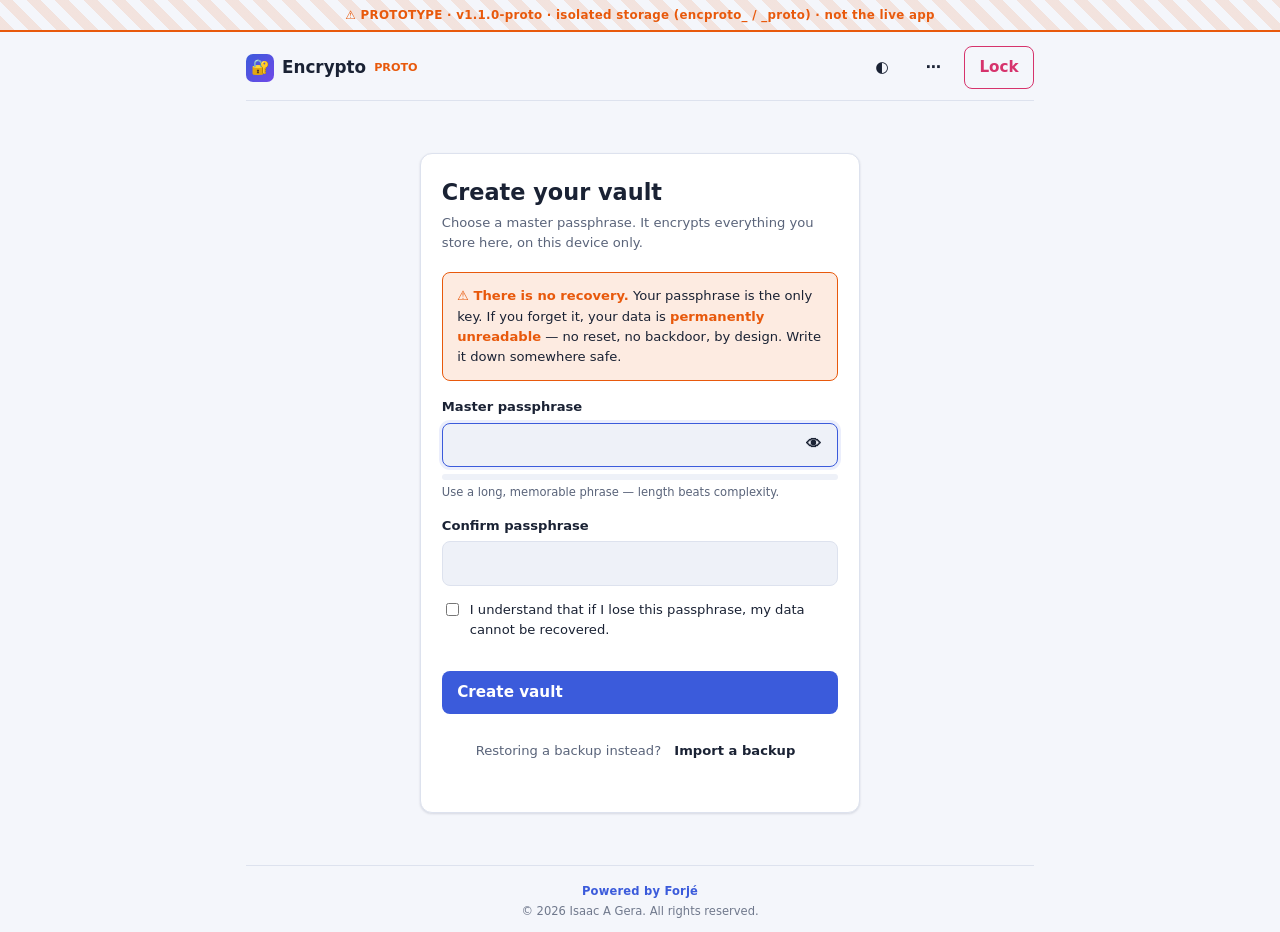
==== prototypes/index.html @ 5c3762ce "Encrypto v1.1.0 - encrypted file attachments (IndexedDB), image thumbnails + unified preview, 5MB ca" ====
<!DOCTYPE html>
<html lang="en" data-theme="">
<head>
<meta charset="UTF-8">
<meta name="viewport" content="width=device-width, initial-scale=1.0, viewport-fit=cover">
<meta name="description" content="Encrypto PROTOTYPE (v1.1.0-proto) — attachments feature testbed. Isolated storage; not the shipped app.">
<meta name="theme-color" content="#3b5bdb">
<title>Encrypto [PROTO] — Attachments</title>
<link rel="icon" href="../icons/icon.svg" type="image/svg+xml">
<link rel="stylesheet" href="css/styles.css">
</head>
<body>
<!-- PROTOTYPE banner — never mistake this for the shipped app -->
<div class="proto-banner" role="note">⚠ PROTOTYPE · v1.1.0-proto · isolated storage (encproto_ / _proto) · not the live app</div>

<div class="app">

  <header class="topbar" id="topbar" hidden>
    <div class="brand"><span class="logo" aria-hidden="true">🔐</span> Encrypto <span style="font-size:.7rem;color:var(--warn);font-weight:700">PROTO</span></div>
    <span class="spacer"></span>
    <span class="lock-timer" id="lockTimer" aria-live="off"></span>
    <button class="btn btn-ghost btn-icon" id="themeBtn" aria-label="Toggle light/dark theme" title="Toggle theme">◐</button>
    <button class="btn btn-ghost btn-icon" id="menuBtn" aria-label="Backup & settings" title="Backup & settings" aria-haspopup="menu">⋯</button>
    <button class="btn btn-danger" id="lockBtn" title="Lock the vault now">Lock</button>
  </header>

  <!-- ===================== GATE: SETUP (first run) ===================== -->
  <section class="screen" id="screenSetup" aria-labelledby="setupHeading">
    <div class="gate">
      <div class="panel gate-card">
        <h1 id="setupHeading">Create your vault</h1>
        <p class="lead">Choose a master passphrase. It encrypts everything you store here, on this device only.</p>

        <div class="warn-box" role="note">
          <strong>⚠ There is no recovery.</strong> Your passphrase is the only key. If you
          forget it, your data is <strong>permanently unreadable</strong> — no reset, no backdoor,
          by design. Write it down somewhere safe.
        </div>

        <form id="setupForm" novalidate>
          <div class="field">
            <label for="setupPass">Master passphrase</label>
            <div class="input-wrap">
              <input type="password" id="setupPass" autocomplete="new-password" autocapitalize="off" spellcheck="false" required>
              <button type="button" class="btn btn-ghost btn-icon reveal-btn" data-reveal="setupPass" aria-label="Show passphrase">👁</button>
            </div>
            <div class="meter" aria-hidden="true"><span id="setupMeterBar"></span></div>
            <div class="meter-label" id="setupMeterLabel">Use a long, memorable phrase — length beats complexity.</div>
          </div>

          <div class="field">
            <label for="setupPass2">Confirm passphrase</label>
            <div class="input-wrap">
              <input type="password" id="setupPass2" autocomplete="new-password" autocapitalize="off" spellcheck="false" required>
            </div>
          </div>

          <label style="display:flex;gap:0.5rem;align-items:flex-start;font-size:var(--fs-sm);margin-bottom:0.8rem;cursor:pointer">
            <input type="checkbox" id="setupAck" style="width:auto;min-height:0;margin-top:3px">
            <span>I understand that if I lose this passphrase, my data cannot be recovered.</span>
          </label>

          <div class="form-error" id="setupError" role="alert"></div>
          <button type="submit" class="btn btn-primary" id="setupSubmit" style="width:100%">Create vault</button>
        </form>

        <p class="lead" style="margin-top:1rem;text-align:center">
          Restoring a backup instead?
          <button type="button" class="btn btn-ghost" id="setupImportBtn" style="padding:0.2rem 0.5rem">Import a backup</button>
        </p>
      </div>
    </div>
  </section>

  <!-- ===================== GATE: UNLOCK ===================== -->
  <section class="screen" id="screenUnlock" aria-labelledby="unlockHeading">
    <div class="gate">
      <div class="panel gate-card">
        <h1 id="unlockHeading">Unlock vault</h1>
        <p class="lead">Enter your master passphrase to decrypt your data.</p>
        <form id="unlockForm" novalidate>
          <div class="field">
            <label for="unlockPass">Master passphrase</label>
            <div class="input-wrap">
              <input type="password" id="unlockPass" autocomplete="current-password" autocapitalize="off" spellcheck="false" required autofocus>
              <button type="button" class="btn btn-ghost btn-icon reveal-btn" data-reveal="unlockPass" aria-label="Show passphrase">👁</button>
            </div>
          </div>
          <div class="form-error" id="unlockError" role="alert"></div>
          <button type="submit" class="btn btn-primary" id="unlockSubmit" style="width:100%">Unlock</button>
        </form>
        <p class="lead" style="margin-top:1rem;text-align:center">
          <button type="button" class="btn btn-ghost" id="unlockImportBtn" style="padding:0.2rem 0.5rem">Import a backup</button>
        </p>
      </div>
    </div>
  </section>

  <!-- ===================== VAULT ===================== -->
  <main class="screen" id="screenVault" aria-labelledby="vaultHeading">
    <h1 id="vaultHeading" class="sr-only">Your vault</h1>

    <div class="vault-toolbar">
      <input type="search" class="search" id="searchInput" placeholder="Search entries…" aria-label="Search entries" autocomplete="off">
      <button class="btn btn-primary" id="addBtn">+ Add</button>
    </div>

    <div class="filters" id="typeFilters" role="group" aria-label="Filter by type">
      <button class="chip-btn" data-type="all" aria-pressed="true">All</button>
      <button class="chip-btn" data-type="Document" aria-pressed="false">Documents</button>
      <button class="chip-btn" data-type="Password" aria-pressed="false">Passwords</button>
      <button class="chip-btn" data-type="Card" aria-pressed="false">Cards</button>
      <button class="chip-btn" data-type="Note" aria-pressed="false">Notes</button>
    </div>

    <ul class="entry-list" id="entryList" aria-live="polite"></ul>
  </main>

  <footer class="app-footer">
    <span class="app-footer-brand">Powered by Forjé</span>
    <span class="app-footer-copy">© 2026 Isaac A Gera. All rights reserved.</span>
  </footer>
</div>

<!-- ===================== ENTRY MODAL ===================== -->
<div class="modal-backdrop" id="entryModalBackdrop" role="dialog" aria-modal="true" aria-labelledby="entryModalTitle">
  <div class="modal" id="entryModal">
    <div class="modal-head">
      <h2 id="entryModalTitle">Add entry</h2>
      <button class="btn btn-ghost btn-icon" id="entryCloseBtn" aria-label="Close">✕</button>
    </div>
    <form id="entryForm" novalidate>
      <input type="hidden" id="entryId">
      <div class="field">
        <label for="entryType">Type</label>
        <select id="entryType">
          <option value="Document">Document</option>
          <option value="Password">Password</option>
          <option value="Card">Card</option>
          <option value="Note">Note</option>
        </select>
      </div>
      <div class="field">
        <label for="entryTitle">Title</label>
        <input type="text" id="entryTitle" required autocomplete="off" placeholder="e.g. Passport, Gmail, Visa card">
      </div>
      <!-- type-specific fields injected here -->
      <div id="entryFields"></div>

      <!-- ===== Attachments (v1.1) ===== -->
      <div class="attach-section" id="attachSection">
        <div class="attach-head">
          <h3>Attachments</h3>
          <span class="attach-busy" id="attachBusy" hidden>Working…</span>
        </div>
        <p class="attach-hint" id="attachHint">Attach scans, photos or PDFs. Each file is encrypted with your vault key.</p>
        <ul class="attach-list" id="attachList" aria-live="polite"></ul>
        <div class="attach-add-row">
          <button type="button" class="btn" id="attachAddBtn">📎 Add file</button>
          <span class="attach-busy" id="attachLimit">Max 5&nbsp;MB/file</span>
        </div>
      </div>

      <div class="form-error" id="entryError" role="alert"></div>
      <div class="modal-actions">
        <button type="button" class="btn btn-danger" id="entryDeleteBtn" hidden>Delete</button>
        <span class="spacer"></span>
        <button type="button" class="btn" id="entryCancelBtn">Cancel</button>
        <button type="submit" class="btn btn-primary" id="entrySaveBtn">Save</button>
      </div>
    </form>
  </div>
</div>

<!-- ===================== MENU MODAL (backup/settings) ===================== -->
<div class="modal-backdrop" id="menuModalBackdrop" role="dialog" aria-modal="true" aria-labelledby="menuModalTitle">
  <div class="modal" id="menuModal">
    <div class="modal-head">
      <h2 id="menuModalTitle">Backup & settings</h2>
      <button class="btn btn-ghost btn-icon" id="menuCloseBtn" aria-label="Close">✕</button>
    </div>
    <p class="lead">Your vault lives only in this browser on this device. Export an encrypted
      backup regularly — clearing browser data will erase the vault. Backups include attachments.</p>
    <div style="display:flex;flex-direction:column;gap:0.6rem">
      <button class="btn" id="exportBtn">⬇ Export encrypted backup</button>
      <button class="btn" id="importBtn">⬆ Import backup (replaces current)</button>
      <hr style="border:none;border-top:1px solid var(--border);margin:0.4rem 0">
      <button class="btn btn-danger" id="wipeBtn">🗑 Delete vault from this device</button>
    </div>
  </div>
</div>

<!-- hidden file inputs -->
<input type="file" id="importFile" accept="application/json,.json,.encrypto" hidden>
<input type="file" id="attachFile" hidden>

<div class="toast" id="toast" role="status" aria-live="polite"></div>

<script src="js/crypto.js"></script>
<script src="js/attachments.js"></script>
<script src="js/store.js"></script>
<script src="js/app.js"></script>
</body>
</html>
---- prototypes/css/styles.css ----
/*
 * Encrypto — styles.css  [PROTOTYPE — v1.1.0-proto]
 * Faithful copy of the shipped v1.0.0 stylesheet, plus a PROTOTYPE banner and
 * v1.1 attachment styles appended at the end. Ported back to the live CSS when
 * v1.1 is finalised.
 */

/* ---------- Design tokens ---------- */
:root {
  color-scheme: light dark; /* system mode: let native controls follow OS theme */
  /* palette — light (default) */
  --bg: #f4f6fb;
  --surface: #ffffff;
  --surface-2: #eef1f8;
  --text: #1a2234;
  --text-light: #5a647a;
  --muted: #6b7389; /* AA-compliant (~4.6:1 on white) for small caption text */
  --border: #dde2ee;
  --primary: #3b5bdb;
  --primary-ink: #ffffff;
  --primary-soft: rgba(59, 91, 219, 0.1);
  --danger: #d6336c;
  --danger-soft: rgba(214, 51, 108, 0.1);
  --success: #2f9e44;
  --warn: #e8590c;
  --warn-soft: rgba(232, 89, 12, 0.12);

  /* geometry */
  --radius: 12px;
  --radius-sm: 8px;
  --radius-pill: 999px;
  --gap: 1rem;
  --shadow-1: 0 1px 3px rgba(20, 30, 60, 0.08), 0 1px 2px rgba(20, 30, 60, 0.06);
  --shadow-2: 0 6px 20px rgba(20, 30, 60, 0.12);

  /* motion */
  --t-fast: 130ms ease-out;
  --t-med: 180ms ease-out;

  /* type */
  --font: system-ui, -apple-system, 'Segoe UI', Roboto, sans-serif;
  --fs-sm: 0.82rem;
  --fs-base: 0.95rem;
}

@media (prefers-color-scheme: dark) {
  :root {
    --bg: #0f1420;
    --surface: #1a2130;
    --surface-2: #222b3d;
    --text: #e6e9ef;
    --text-light: #9aa4b8;
    --muted: #8893a8; /* AA-compliant (~4.6:1 on #1a2130) for small caption text */
    --border: #2a3448;
    --primary: #5b8def;
    --primary-ink: #0f1420;
    --primary-soft: rgba(91, 141, 239, 0.16);
    --danger: #ff6b9d;
    --danger-soft: rgba(255, 107, 157, 0.14);
    --success: #51cf66;
    --warn: #ffa94d;
    --warn-soft: rgba(255, 169, 77, 0.14);
    --shadow-1: 0 1px 3px rgba(0, 0, 0, 0.3);
    --shadow-2: 0 8px 24px rgba(0, 0, 0, 0.45);
  }
}

/* Manual theme override (data-theme on <html>) beats the media query.
   The light override must restate the full light token set, otherwise the
   prefers-color-scheme:dark media query still wins on a dark-OS machine. */
html[data-theme="light"] {
  --bg: #f4f6fb; --surface: #ffffff; --surface-2: #eef1f8;
  --text: #1a2234; --text-light: #5a647a; --muted: #6b7389; --border: #dde2ee;
  --primary: #3b5bdb; --primary-ink: #ffffff; --primary-soft: rgba(59,91,219,0.1);
  --danger: #d6336c; --danger-soft: rgba(214,51,108,0.1);
  --success: #2f9e44; --warn: #e8590c; --warn-soft: rgba(232,89,12,0.12);
  --shadow-1: 0 1px 3px rgba(20,30,60,0.08), 0 1px 2px rgba(20,30,60,0.06);
  --shadow-2: 0 6px 20px rgba(20,30,60,0.12);
  color-scheme: light;
}
html[data-theme="dark"] {
  --bg: #0f1420; --surface: #1a2130; --surface-2: #222b3d;
  --text: #e6e9ef; --text-light: #9aa4b8; --muted: #8893a8; --border: #2a3448;
  --primary: #5b8def; --primary-ink: #0f1420; --primary-soft: rgba(91,141,239,0.16);
  --danger: #ff6b9d; --danger-soft: rgba(255,107,157,0.14);
  --success: #51cf66; --warn: #ffa94d; --warn-soft: rgba(255,169,77,0.14);
  --shadow-1: 0 1px 3px rgba(0,0,0,0.3); --shadow-2: 0 8px 24px rgba(0,0,0,0.45);
  color-scheme: dark;
}

/* ---------- Base ---------- */
* { box-sizing: border-box; }
html, body { height: 100%; }
body {
  margin: 0;
  font-family: var(--font);
  font-size: var(--fs-base);
  line-height: 1.55;
  background: var(--bg);
  color: var(--text);
  -webkit-text-size-adjust: 100%;
}

/* Visible focus for keyboard users everywhere */
:focus-visible {
  outline: 2px solid var(--primary);
  outline-offset: 2px;
  border-radius: 4px;
}

@media (prefers-reduced-motion: reduce) {
  * { transition: none !important; animation: none !important; }
}

/* ---------- Layout ---------- */
.app {
  max-width: 820px;
  margin: 0 auto;
  min-height: 100%;
  display: flex;
  flex-direction: column;
  padding: 0 1rem;
}

/* screens */
.screen { display: none; flex: 1; flex-direction: column; }
.screen.active { display: flex; }

/* ---------- Top bar ---------- */
.topbar {
  display: flex;
  align-items: center;
  gap: 0.6rem;
  padding: 0.9rem 0 0.7rem;
  border-bottom: 1px solid var(--border);
  position: sticky;
  top: 0;
  background: var(--bg);
  z-index: 10;
}
.brand {
  display: flex; align-items: center; gap: 0.5rem;
  font-weight: 700; font-size: 1.05rem; color: var(--text);
}
.brand .logo {
  width: 28px; height: 28px; border-radius: 7px;
  background: linear-gradient(135deg, var(--primary), #7048e8);
  display: grid; place-items: center; color: #fff; font-size: 15px;
}
.topbar .spacer { flex: 1; }

/* ---------- Buttons ---------- */
.btn {
  font: inherit; font-weight: 600;
  border: 1px solid var(--border);
  background: var(--surface);
  color: var(--text);
  padding: 0.55rem 0.9rem;
  border-radius: var(--radius-sm);
  cursor: pointer;
  transition: transform var(--t-fast), box-shadow var(--t-fast), background var(--t-fast), border-color var(--t-fast);
  display: inline-flex; align-items: center; gap: 0.4rem;
  min-height: 42px;
}
.btn:hover { box-shadow: var(--shadow-1); transform: translateY(-1px); }
.btn:active { transform: translateY(0); }
.btn-primary { background: var(--primary); color: var(--primary-ink); border-color: transparent; }
.btn-primary:hover { background: var(--primary); filter: brightness(1.05); }
.btn-danger { color: var(--danger); border-color: var(--danger); background: transparent; }
.btn-danger:hover { background: var(--danger-soft); }
.btn-ghost { background: transparent; border-color: transparent; }
.btn-ghost:hover { background: var(--surface-2); box-shadow: none; }
.btn-icon { padding: 0.5rem; min-width: 42px; justify-content: center; }
.btn:disabled { opacity: 0.5; cursor: not-allowed; transform: none; box-shadow: none; }

/* ---------- Cards / panels ---------- */
.panel {
  background: var(--surface);
  border: 1px solid var(--border);
  border-radius: var(--radius);
  box-shadow: var(--shadow-1);
  padding: 1.3rem;
}

/* ---------- Gate (setup + unlock) ---------- */
.gate {
  flex: 1;
  display: flex;
  align-items: center;
  justify-content: center;
  padding: 2rem 0;
}
.gate-card {
  width: 100%;
  max-width: 440px;
}
.gate-card h1 { margin: 0 0 0.2rem; font-size: 1.4rem; }
.gate-card .lead { color: var(--text-light); margin: 0 0 1.2rem; font-size: var(--fs-sm); }

.field { margin-bottom: 0.9rem; }
.field label { display: block; font-weight: 600; font-size: var(--fs-sm); margin-bottom: 0.3rem; }
.input-wrap { position: relative; display: flex; align-items: center; }
input[type="text"], input[type="password"], input[type="search"], textarea, select {
  width: 100%;
  font: inherit;
  padding: 0.6rem 0.7rem;
  border: 1px solid var(--border);
  border-radius: var(--radius-sm);
  background: var(--surface-2);
  color: var(--text);
  transition: border-color var(--t-fast), box-shadow var(--t-fast);
  min-height: 44px;
}
textarea { min-height: 90px; resize: vertical; }
input:focus, textarea:focus, select:focus { border-color: var(--primary); box-shadow: 0 0 0 3px var(--primary-soft); outline: none; }
.input-wrap .reveal-btn { position: absolute; right: 4px; }

/* passphrase strength meter */
.meter { height: 6px; border-radius: var(--radius-pill); background: var(--surface-2); overflow: hidden; margin-top: 0.4rem; }
.meter > span { display: block; height: 100%; width: 0; transition: width var(--t-med), background var(--t-med); border-radius: inherit; }
.meter-label { font-size: 0.72rem; color: var(--text-light); margin-top: 0.25rem; }

/* the unmistakable "no recovery" warning */
.warn-box {
  background: var(--warn-soft);
  border: 1px solid var(--warn);
  color: var(--text);
  border-radius: var(--radius-sm);
  padding: 0.8rem 0.9rem;
  font-size: var(--fs-sm);
  margin: 0.4rem 0 1rem;
}
.warn-box strong { color: var(--warn); }

.form-error { color: var(--danger); font-size: var(--fs-sm); min-height: 1.1rem; margin-top: 0.2rem; }

/* ---------- Vault toolbar ---------- */
.vault-toolbar {
  display: flex; gap: 0.5rem; align-items: center;
  padding: 0.8rem 0; flex-wrap: wrap;
}
.vault-toolbar .search { flex: 1; min-width: 180px; }
.filters { display: flex; gap: 0.35rem; flex-wrap: wrap; padding-bottom: 0.6rem; }
.chip-btn {
  font: inherit; font-size: 0.78rem; font-weight: 600;
  padding: 0.3rem 0.7rem; border-radius: var(--radius-pill);
  border: 1px solid var(--border); background: var(--surface); color: var(--text-light);
  cursor: pointer; transition: all var(--t-fast);
}
.chip-btn[aria-pressed="true"] { background: var(--primary); color: var(--primary-ink); border-color: transparent; }
.chip-btn:hover { border-color: var(--primary); }

/* ---------- Entry list ---------- */
.entry-list { list-style: none; margin: 0; padding: 0 0 2rem; display: flex; flex-direction: column; gap: 0.55rem; }
.entry {
  background: var(--surface); border: 1px solid var(--border); border-radius: var(--radius);
  padding: 0.8rem 1rem; display: flex; align-items: center; gap: 0.8rem;
  transition: transform var(--t-fast), box-shadow var(--t-fast), border-color var(--t-fast);
  cursor: pointer;
}
.entry:hover { transform: translateY(-1px); box-shadow: var(--shadow-1); border-color: var(--primary); }
.entry .type-badge {
  flex-shrink: 0; width: 38px; height: 38px; border-radius: var(--radius-sm);
  display: grid; place-items: center; font-size: 17px;
  background: var(--primary-soft); color: var(--primary);
}
.entry .entry-main { flex: 1; min-width: 0; }
.entry .entry-title { font-weight: 600; white-space: nowrap; overflow: hidden; text-overflow: ellipsis; }
.entry .entry-sub { font-size: var(--fs-sm); color: var(--text-light); white-space: nowrap; overflow: hidden; text-overflow: ellipsis; }
.entry .entry-type { font-size: 0.7rem; color: var(--muted); text-transform: uppercase; letter-spacing: 0.4px; }
.entry .entry-clip { font-size: 0.72rem; color: var(--muted); margin-left: auto; flex-shrink: 0; }

/* empty state */
.empty { text-align: center; color: var(--text-light); padding: 3rem 1rem; }
.empty .big { font-size: 2.2rem; margin-bottom: 0.4rem; }

/* ---------- Modal ---------- */
.modal-backdrop {
  position: fixed; inset: 0; background: rgba(10, 14, 24, 0.55);
  display: none; align-items: flex-end; justify-content: center; z-index: 50;
  padding: 0;
}
.modal-backdrop.open { display: flex; }
.modal {
  background: var(--surface); width: 100%; max-width: 520px;
  border-radius: var(--radius) var(--radius) 0 0;
  box-shadow: var(--shadow-2); max-height: 92vh; overflow-y: auto;
  padding: 1.3rem; animation: slideUp var(--t-med);
}
@keyframes slideUp { from { transform: translateY(16px); opacity: 0.6; } to { transform: translateY(0); opacity: 1; } }
.modal-head { display: flex; align-items: center; margin-bottom: 1rem; }
.modal-head h2 { margin: 0; font-size: 1.1rem; flex: 1; }
.modal-actions { display: flex; gap: 0.5rem; margin-top: 1.2rem; }
.modal-actions .spacer { flex: 1; }

/* value row with reveal + copy */
.value-row { display: flex; align-items: center; gap: 0.4rem; }
.value-row input { flex: 1; }
.masked { letter-spacing: 2px; }

/* ---------- Toast ---------- */
.toast {
  position: fixed; left: 50%; bottom: 1.2rem; transform: translateX(-50%) translateY(20px);
  background: var(--text); color: var(--bg);
  padding: 0.6rem 1.1rem; border-radius: var(--radius-pill);
  font-size: var(--fs-sm); font-weight: 600; box-shadow: var(--shadow-2);
  opacity: 0; pointer-events: none; transition: opacity var(--t-med), transform var(--t-med); z-index: 60;
}
.toast.show { opacity: 1; transform: translateX(-50%) translateY(0); }

/* ---------- Footer ---------- */
.app-footer {
  margin-top: auto; padding: 1rem 0 0.7rem; border-top: 1px solid var(--border);
  text-align: center; color: var(--text-light); font-size: 0.72rem; line-height: 1.6;
  display: flex; flex-direction: column; gap: 0.1rem;
}
.app-footer-brand { color: var(--primary); font-weight: 600; letter-spacing: 0.2px; }
.app-footer-copy { opacity: 0.85; }

/* idle-lock hint on topbar */
.lock-timer { font-size: 0.72rem; color: var(--muted); }

/* desktop refinement */
@media (min-width: 620px) {
  .modal-backdrop { align-items: center; }
  .modal { border-radius: var(--radius); }
}

.sr-only {
  position: absolute; width: 1px; height: 1px; padding: 0; margin: -1px;
  overflow: hidden; clip: rect(0,0,0,0); white-space: nowrap; border: 0;
}

/* =========================================================================
   PROTOTYPE additions (v1.1.0-proto) — banner + attachments
   ========================================================================= */

/* visible prototype banner so this is never mistaken for the shipped app */
.proto-banner {
  background: repeating-linear-gradient(45deg, var(--warn-soft), var(--warn-soft) 10px, transparent 10px, transparent 20px);
  border-bottom: 2px solid var(--warn);
  color: var(--warn); font-weight: 700; font-size: 0.74rem; letter-spacing: 0.3px;
  text-align: center; padding: 0.35rem 0.6rem;
}

/* attachments section in the entry modal */
.attach-section { margin-top: 0.4rem; border-top: 1px solid var(--border); padding-top: 0.9rem; }
.attach-head { display: flex; align-items: center; gap: 0.5rem; margin-bottom: 0.6rem; }
.attach-head h3 { margin: 0; font-size: 0.95rem; flex: 1; }
.attach-hint { font-size: 0.72rem; color: var(--text-light); margin: 0 0 0.6rem; }

.attach-list { list-style: none; margin: 0 0 0.6rem; padding: 0; display: flex; flex-direction: column; gap: 0.45rem; }
.attach-item {
  display: flex; align-items: center; gap: 0.6rem;
  background: var(--surface-2); border: 1px solid var(--border);
  border-radius: var(--radius-sm); padding: 0.45rem 0.55rem;
}
.attach-thumb {
  width: 44px; height: 44px; flex-shrink: 0; border-radius: 6px; overflow: hidden;
  background: var(--primary-soft); color: var(--primary);
  display: grid; place-items: center; font-size: 20px;
}
.attach-thumb img { width: 100%; height: 100%; object-fit: cover; display: block; }
.attach-meta { flex: 1; min-width: 0; }
.attach-name { font-size: 0.85rem; font-weight: 600; white-space: nowrap; overflow: hidden; text-overflow: ellipsis; }
.attach-size { font-size: 0.72rem; color: var(--text-light); }
.attach-actions { display: flex; gap: 0.2rem; flex-shrink: 0; }

.attach-add-row { display: flex; align-items: center; gap: 0.5rem; }
.attach-busy { font-size: 0.75rem; color: var(--text-light); }

/* image viewer (lightbox) */
.viewer-backdrop {
  position: fixed; inset: 0; background: rgba(5, 8, 14, 0.85);
  display: none; align-items: center; justify-content: center; z-index: 70; padding: 1rem;
}
.viewer-backdrop.open { display: flex; flex-direction: column; gap: 0.8rem; }
.viewer-backdrop img { max-width: 100%; max-height: 80vh; border-radius: var(--radius-sm); box-shadow: var(--shadow-2); }
.viewer-actions { display: flex; gap: 0.5rem; }
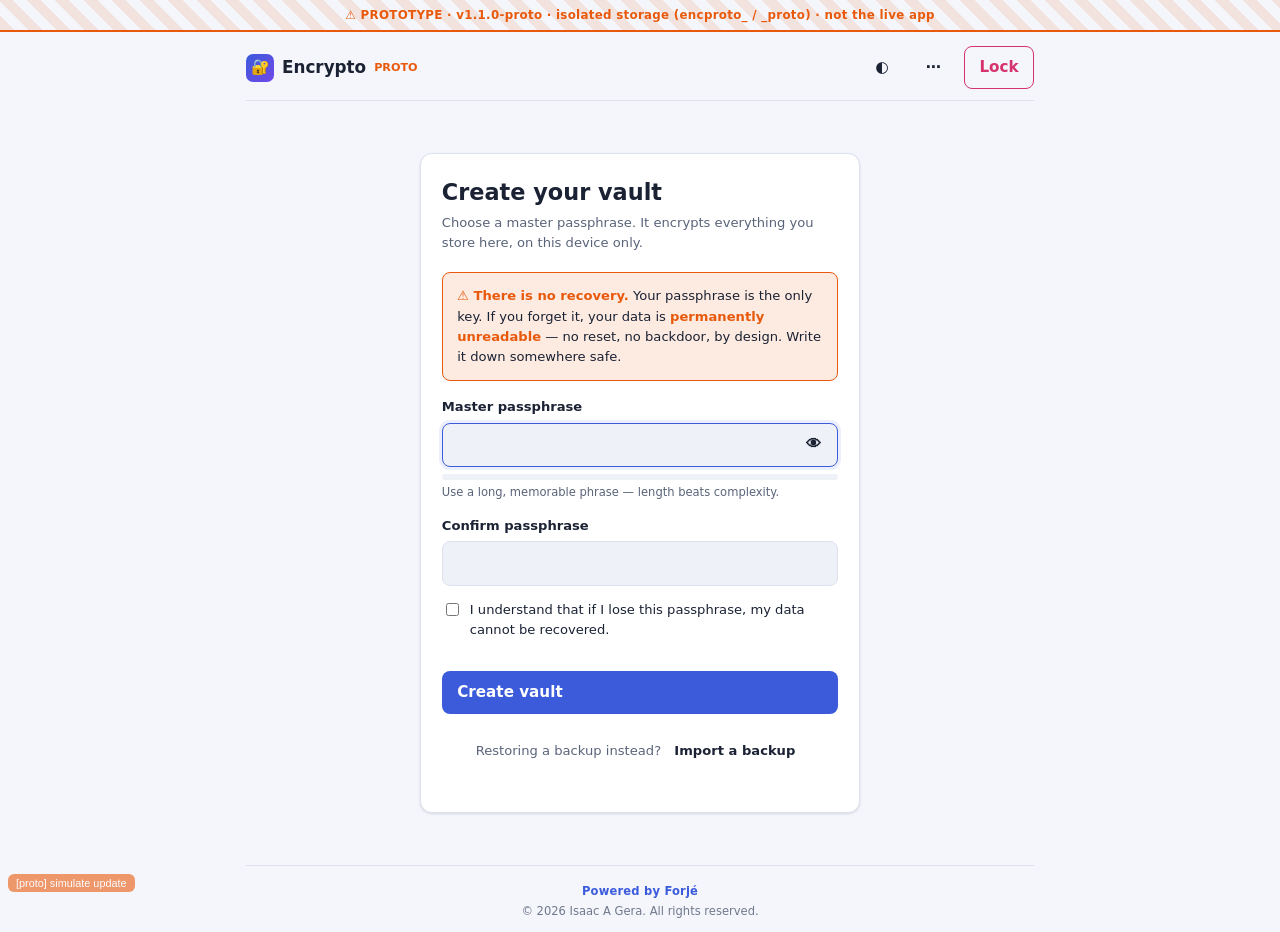
==== commit cef6dd3f: "Encrypto v1.1.1 - update-ready prompt (lock-aware) + mobile viewport fit fix (100dvh)" ====
--- a/prototypes/index.html
+++ b/prototypes/index.html
@@ -2,7 +2,7 @@
 <html lang="en" data-theme="">
 <head>
 <meta charset="UTF-8">
-<meta name="viewport" content="width=device-width, initial-scale=1.0, viewport-fit=cover">
+<meta name="viewport" content="width=device-width, initial-scale=1.0, viewport-fit=cover, interactive-widget=resizes-content">
 <meta name="description" content="Encrypto PROTOTYPE (v1.1.0-proto) — attachments feature testbed. Isolated storage; not the shipped app.">
 <meta name="theme-color" content="#3b5bdb">
 <title>Encrypto [PROTO] — Attachments</title>
@@ -196,6 +196,21 @@
 
 <div class="toast" id="toast" role="status" aria-live="polite"></div>
 
+<!-- update-ready action toast -->
+<div class="update-toast" id="updateToast" role="alertdialog" aria-labelledby="updateMsg" hidden>
+  <span class="update-msg" id="updateMsg">A new version is ready.</span>
+  <span class="update-actions">
+    <button type="button" class="btn btn-primary btn-sm" id="updateNowBtn">Update</button>
+    <button type="button" class="btn btn-ghost btn-sm" id="updateLaterBtn">Later</button>
+  </span>
+</div>
+
+<!-- PROTOTYPE-only: simulate an update-ready event (no real SW in the prototype) -->
+<button type="button" id="simUpdateBtn"
+  style="position:fixed;left:8px;bottom:8px;z-index:80;font-size:.68rem;opacity:.6;background:#e8590c;color:#fff;border:0;border-radius:6px;padding:3px 8px;cursor:pointer">
+  [proto] simulate update
+</button>
+
 <script src="js/crypto.js"></script>
 <script src="js/attachments.js"></script>
 <script src="js/store.js"></script>
--- a/prototypes/css/styles.css
+++ b/prototypes/css/styles.css
@@ -90,15 +90,21 @@
 
 /* ---------- Base ---------- */
 * { box-sizing: border-box; }
-html, body { height: 100%; }
+html, body { min-height: 100%; }
 body {
   margin: 0;
+  /* Use the dynamic viewport height on mobile so the layout fits under the
+     address bar on first paint (fixes the "loads zoomed-out, snaps to fit on
+     tap" issue). vh is the fallback for browsers without dvh. */
+  min-height: 100vh;
+  min-height: 100dvh;
   font-family: var(--font);
   font-size: var(--fs-base);
   line-height: 1.55;
   background: var(--bg);
   color: var(--text);
   -webkit-text-size-adjust: 100%;
+  overflow-x: hidden; /* belt-and-braces: never let a stray wide element force a zoom-out */
 }
 
 /* Visible focus for keyboard users everywhere */
@@ -116,7 +122,8 @@
 .app {
   max-width: 820px;
   margin: 0 auto;
-  min-height: 100%;
+  min-height: 100vh;
+  min-height: 100dvh;
   display: flex;
   flex-direction: column;
   padding: 0 1rem;
@@ -377,3 +384,17 @@
 .viewer-backdrop.open { display: flex; flex-direction: column; gap: 0.8rem; }
 .viewer-backdrop img { max-width: 100%; max-height: 80vh; border-radius: var(--radius-sm); box-shadow: var(--shadow-2); }
 .viewer-actions { display: flex; gap: 0.5rem; }
+
+/* update-ready action toast (v1.1.x) */
+.update-toast {
+  position: fixed; left: 50%; bottom: 1.2rem; transform: translateX(-50%);
+  display: flex; align-items: center; gap: 0.8rem; flex-wrap: wrap; justify-content: center;
+  background: var(--surface); color: var(--text);
+  border: 1px solid var(--border); border-left: 4px solid var(--primary);
+  padding: 0.6rem 0.9rem; border-radius: var(--radius-sm);
+  box-shadow: var(--shadow-2); z-index: 65; max-width: calc(100% - 2rem);
+}
+.update-toast[hidden] { display: none; }
+.update-msg { font-size: var(--fs-sm); font-weight: 600; }
+.update-actions { display: flex; gap: 0.4rem; }
+.btn-sm { min-height: 34px; padding: 0.35rem 0.7rem; font-size: 0.8rem; }
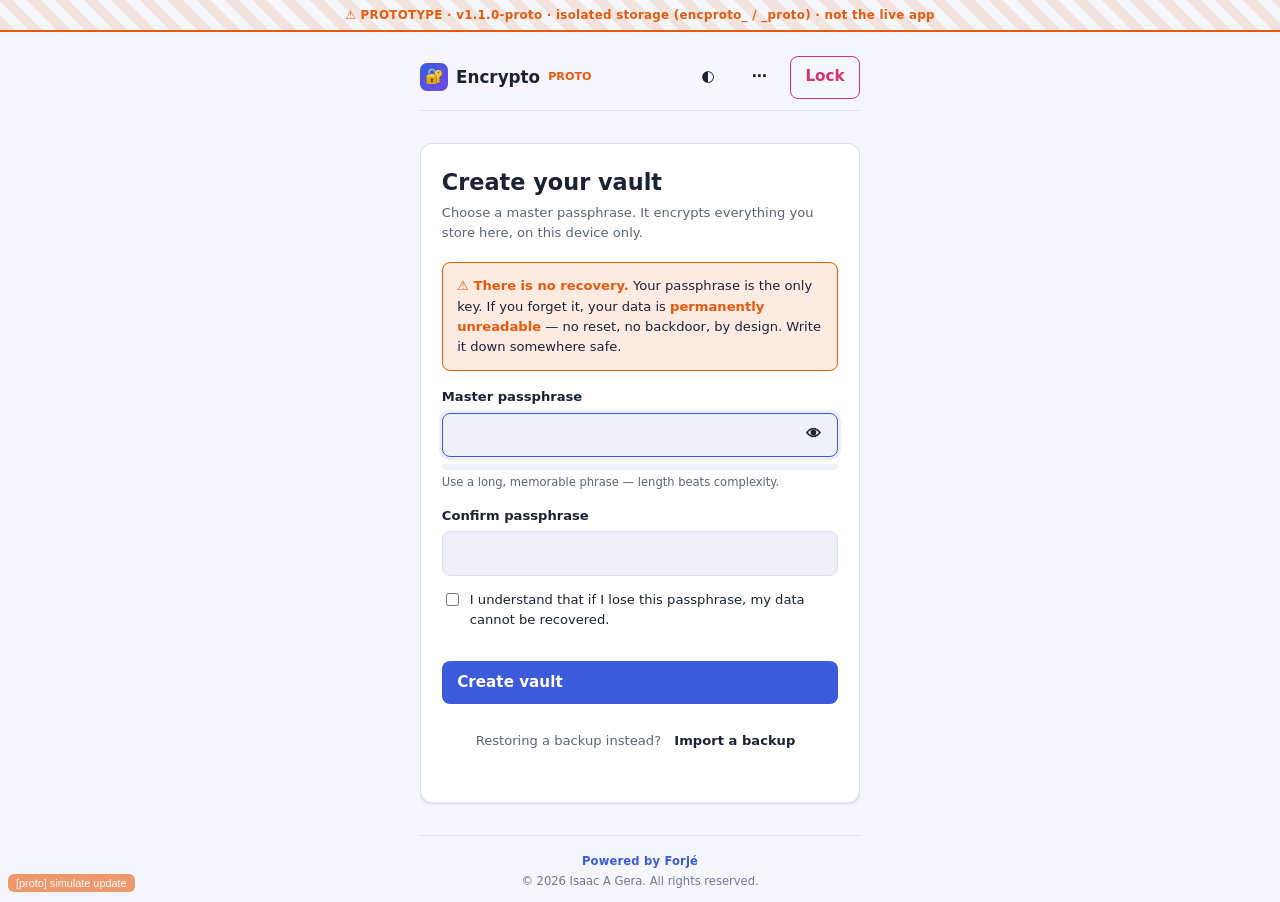
==== commit 3792cc1d: "Encrypto v1.1.4 - add iOS web-app meta tags (status-bar-style black-translucent) so safe-area insets" ====
--- a/prototypes/index.html
+++ b/prototypes/index.html
@@ -5,6 +5,10 @@
 <meta name="viewport" content="width=device-width, initial-scale=1.0, viewport-fit=cover, interactive-widget=resizes-content">
 <meta name="description" content="Encrypto PROTOTYPE (v1.1.0-proto) — attachments feature testbed. Isolated storage; not the shipped app.">
 <meta name="theme-color" content="#3b5bdb">
+<meta name="apple-mobile-web-app-capable" content="yes">
+<meta name="mobile-web-app-capable" content="yes">
+<meta name="apple-mobile-web-app-status-bar-style" content="black-translucent">
+<meta name="apple-mobile-web-app-title" content="Encrypto">
 <title>Encrypto [PROTO] — Attachments</title>
 <link rel="icon" href="../icons/icon.svg" type="image/svg+xml">
 <link rel="stylesheet" href="css/styles.css">
--- a/prototypes/css/styles.css
+++ b/prototypes/css/styles.css
@@ -118,19 +118,30 @@
   * { transition: none !important; animation: none !important; }
 }
 
-/* ---------- Layout ---------- */
+/* ---------- Layout ----------
+   The app fills the viewport height exactly (not more), so the topbar stays
+   pinned at the top and the vault list scrolls INSIDE rather than the whole
+   page scrolling (which previously clipped the sticky topbar and left a gap). */
 .app {
   max-width: 820px;
   margin: 0 auto;
-  min-height: 100vh;
-  min-height: 100dvh;
+  height: 100vh;
+  height: 100dvh;
   display: flex;
   flex-direction: column;
-  padding: 0 1rem;
-}
-
-/* screens */
-.screen { display: none; flex: 1; flex-direction: column; }
+  /* Safe-area insets (iOS notch / status bar / home indicator) + a little extra
+     top cushion so the header is clearly below the status bar. Falls back to 0
+     on devices/emulators without insets, so desktop is unaffected. */
+  padding:
+    calc(env(safe-area-inset-top, 0px) + 0.6rem)
+    calc(env(safe-area-inset-right, 0px) + 1rem)
+    env(safe-area-inset-bottom, 0px)
+    calc(env(safe-area-inset-left, 0px) + 1rem);
+  overflow: hidden; /* page itself doesn't scroll; inner regions do */
+}
+
+/* screens — the active screen fills the remaining height and scrolls inside */
+.screen { display: none; flex: 1 1 auto; min-height: 0; flex-direction: column; overflow-y: auto; }
 .screen.active { display: flex; }
 
 /* ---------- Top bar ---------- */
@@ -140,10 +151,9 @@
   gap: 0.6rem;
   padding: 0.9rem 0 0.7rem;
   border-bottom: 1px solid var(--border);
-  position: sticky;
-  top: 0;
   background: var(--bg);
   z-index: 10;
+  flex-shrink: 0; /* fixed row at the top of the app column */
 }
 .brand {
   display: flex; align-items: center; gap: 0.5rem;
@@ -193,13 +203,13 @@
 .gate {
   flex: 1;
   display: flex;
-  align-items: center;
   justify-content: center;
   padding: 2rem 0;
 }
 .gate-card {
   width: 100%;
   max-width: 440px;
+  margin: auto 0; /* vertically centre, but allow scroll (no top-clip) on short screens */
 }
 .gate-card h1 { margin: 0 0 0.2rem; font-size: 1.4rem; }
 .gate-card .lead { color: var(--text-light); margin: 0 0 1.2rem; font-size: var(--fs-sm); }
@@ -317,7 +327,7 @@
 
 /* ---------- Footer ---------- */
 .app-footer {
-  margin-top: auto; padding: 1rem 0 0.7rem; border-top: 1px solid var(--border);
+  flex-shrink: 0; padding: 1rem 0 0.7rem; border-top: 1px solid var(--border);
   text-align: center; color: var(--text-light); font-size: 0.72rem; line-height: 1.6;
   display: flex; flex-direction: column; gap: 0.1rem;
 }
@@ -348,7 +358,12 @@
   border-bottom: 2px solid var(--warn);
   color: var(--warn); font-weight: 700; font-size: 0.74rem; letter-spacing: 0.3px;
   text-align: center; padding: 0.35rem 0.6rem;
-}
+  flex-shrink: 0;
+}
+/* In the prototype the banner sits above .app, so the app fills the REMAINING
+   height. (The live app has no banner, so its .app uses the full 100dvh.) */
+body:has(.proto-banner) .app { height: auto; flex: 1 1 auto; min-height: 0; }
+body:has(.proto-banner) { display: flex; flex-direction: column; }
 
 /* attachments section in the entry modal */
 .attach-section { margin-top: 0.4rem; border-top: 1px solid var(--border); padding-top: 0.9rem; }
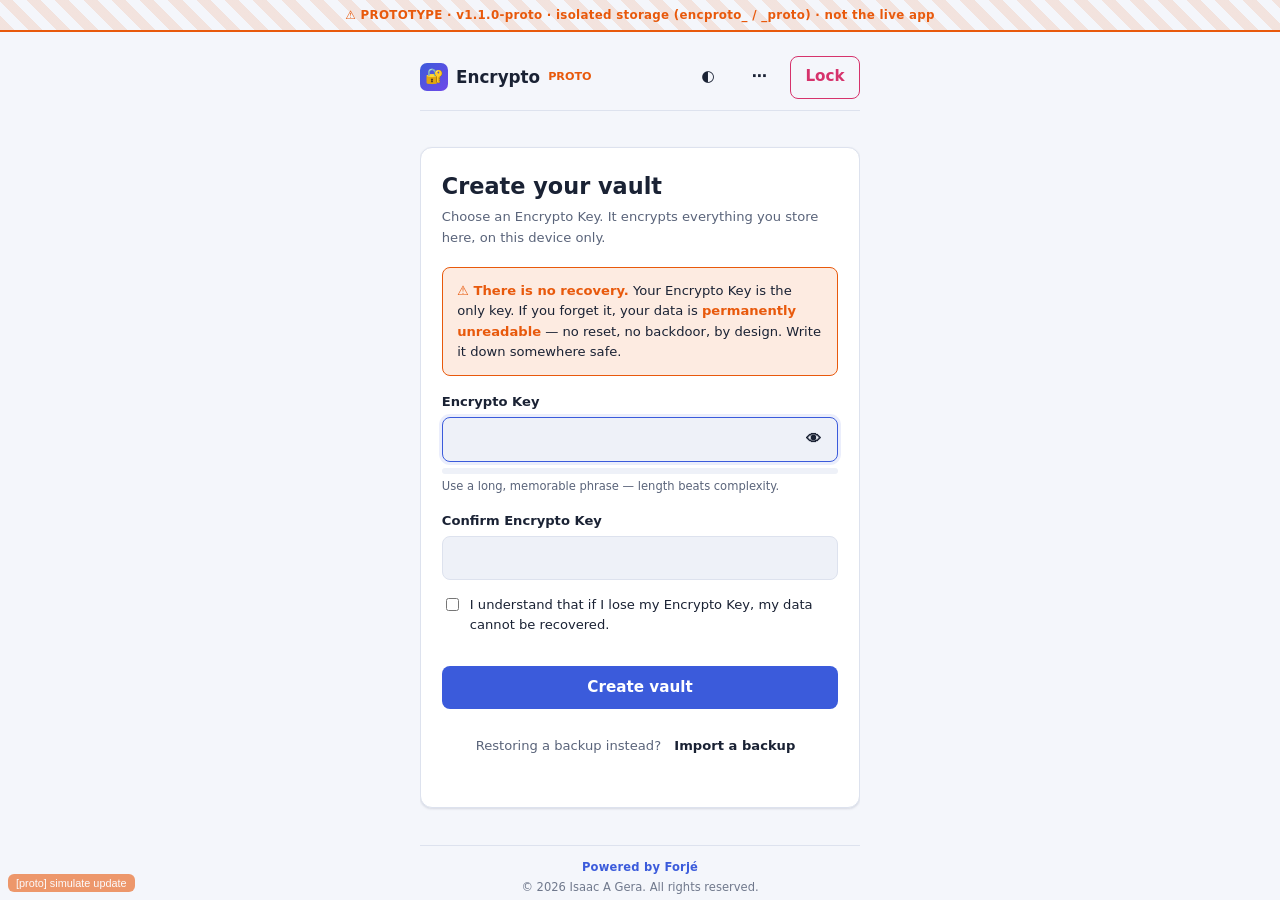
==== commit cbb72423: "Encrypto v1.1.6 - rename 'master passphrase' to 'Encrypto Key' throughout; centre full-width button " ====
--- a/prototypes/index.html
+++ b/prototypes/index.html
@@ -33,27 +33,27 @@
     <div class="gate">
       <div class="panel gate-card">
         <h1 id="setupHeading">Create your vault</h1>
-        <p class="lead">Choose a master passphrase. It encrypts everything you store here, on this device only.</p>
+        <p class="lead">Choose an Encrypto Key. It encrypts everything you store here, on this device only.</p>
 
         <div class="warn-box" role="note">
-          <strong>⚠ There is no recovery.</strong> Your passphrase is the only key. If you
+          <strong>⚠ There is no recovery.</strong> Your Encrypto Key is the only key. If you
           forget it, your data is <strong>permanently unreadable</strong> — no reset, no backdoor,
           by design. Write it down somewhere safe.
         </div>
 
         <form id="setupForm" novalidate>
           <div class="field">
-            <label for="setupPass">Master passphrase</label>
+            <label for="setupPass">Encrypto Key</label>
             <div class="input-wrap">
               <input type="password" id="setupPass" autocomplete="new-password" autocapitalize="off" spellcheck="false" required>
-              <button type="button" class="btn btn-ghost btn-icon reveal-btn" data-reveal="setupPass" aria-label="Show passphrase">👁</button>
+              <button type="button" class="btn btn-ghost btn-icon reveal-btn" data-reveal="setupPass" aria-label="Show Encrypto Key">👁</button>
             </div>
             <div class="meter" aria-hidden="true"><span id="setupMeterBar"></span></div>
             <div class="meter-label" id="setupMeterLabel">Use a long, memorable phrase — length beats complexity.</div>
           </div>
 
           <div class="field">
-            <label for="setupPass2">Confirm passphrase</label>
+            <label for="setupPass2">Confirm Encrypto Key</label>
             <div class="input-wrap">
               <input type="password" id="setupPass2" autocomplete="new-password" autocapitalize="off" spellcheck="false" required>
             </div>
@@ -61,7 +61,7 @@
 
           <label style="display:flex;gap:0.5rem;align-items:flex-start;font-size:var(--fs-sm);margin-bottom:0.8rem;cursor:pointer">
             <input type="checkbox" id="setupAck" style="width:auto;min-height:0;margin-top:3px">
-            <span>I understand that if I lose this passphrase, my data cannot be recovered.</span>
+            <span>I understand that if I lose my Encrypto Key, my data cannot be recovered.</span>
           </label>
 
           <div class="form-error" id="setupError" role="alert"></div>
@@ -81,13 +81,13 @@
     <div class="gate">
       <div class="panel gate-card">
         <h1 id="unlockHeading">Unlock vault</h1>
-        <p class="lead">Enter your master passphrase to decrypt your data.</p>
+        <p class="lead">Enter your Encrypto Key to decrypt your data.</p>
         <form id="unlockForm" novalidate>
           <div class="field">
-            <label for="unlockPass">Master passphrase</label>
+            <label for="unlockPass">Encrypto Key</label>
             <div class="input-wrap">
               <input type="password" id="unlockPass" autocomplete="current-password" autocapitalize="off" spellcheck="false" required autofocus>
-              <button type="button" class="btn btn-ghost btn-icon reveal-btn" data-reveal="unlockPass" aria-label="Show passphrase">👁</button>
+              <button type="button" class="btn btn-ghost btn-icon reveal-btn" data-reveal="unlockPass" aria-label="Show Encrypto Key">👁</button>
             </div>
           </div>
           <div class="form-error" id="unlockError" role="alert"></div>
--- a/prototypes/css/styles.css
+++ b/prototypes/css/styles.css
@@ -119,29 +119,37 @@
 }
 
 /* ---------- Layout ----------
-   The app fills the viewport height exactly (not more), so the topbar stays
-   pinned at the top and the vault list scrolls INSIDE rather than the whole
-   page scrolling (which previously clipped the sticky topbar and left a gap). */
+   3-row grid: [topbar | active screen | footer]. The middle row takes exactly
+   the leftover height and scrolls inside; the footer is always the last row at
+   the very bottom. Far more predictable on iOS than nested flex + auto-margins.
+   (When the topbar is hidden on the gate screens, its auto row collapses to 0.) */
 .app {
   max-width: 820px;
   margin: 0 auto;
   height: 100vh;
   height: 100dvh;
-  display: flex;
-  flex-direction: column;
+  display: grid;
+  grid-template-rows: auto 1fr auto;  /* topbar | screen | footer */
   /* Safe-area insets (iOS notch / status bar / home indicator) + a little extra
-     top cushion so the header is clearly below the status bar. Falls back to 0
-     on devices/emulators without insets, so desktop is unaffected. */
+     top cushion. Falls back to 0 on devices without insets. box-sizing is
+     border-box, so this padding is inside the 100dvh height. */
   padding:
     calc(env(safe-area-inset-top, 0px) + 0.6rem)
     calc(env(safe-area-inset-right, 0px) + 1rem)
     env(safe-area-inset-bottom, 0px)
     calc(env(safe-area-inset-left, 0px) + 1rem);
-  overflow: hidden; /* page itself doesn't scroll; inner regions do */
-}
-
-/* screens — the active screen fills the remaining height and scrolls inside */
-.screen { display: none; flex: 1 1 auto; min-height: 0; flex-direction: column; overflow-y: auto; }
+  overflow: hidden; /* page itself doesn't scroll; the middle row does */
+}
+
+/* Explicit grid placement so the layout is correct whether or not the topbar is
+   visible (it's hidden on the gate screens): topbar row 1, screen row 2 (fill),
+   footer row 3 (bottom). */
+.topbar { grid-row: 1; }
+.screen { grid-row: 2; }
+.app-footer { grid-row: 3; }
+
+/* screens — the middle grid row; the active screen fills it and scrolls inside */
+.screen { display: none; min-height: 0; flex-direction: column; overflow-y: auto; }
 .screen.active { display: flex; }
 
 /* ---------- Top bar ---------- */
@@ -189,6 +197,8 @@
 .btn-ghost:hover { background: var(--surface-2); box-shadow: none; }
 .btn-icon { padding: 0.5rem; min-width: 42px; justify-content: center; }
 .btn:disabled { opacity: 0.5; cursor: not-allowed; transform: none; box-shadow: none; }
+/* full-width buttons (e.g. Unlock / Create vault) centre their label */
+.btn[style*="width:100%"], .btn[style*="width: 100%"] { justify-content: center; }
 
 /* ---------- Cards / panels ---------- */
 .panel {
@@ -327,7 +337,7 @@
 
 /* ---------- Footer ---------- */
 .app-footer {
-  flex-shrink: 0; padding: 1rem 0 0.7rem; border-top: 1px solid var(--border);
+  flex-shrink: 0; padding: 0.8rem 0 0.2rem; border-top: 1px solid var(--border);
   text-align: center; color: var(--text-light); font-size: 0.72rem; line-height: 1.6;
   display: flex; flex-direction: column; gap: 0.1rem;
 }
